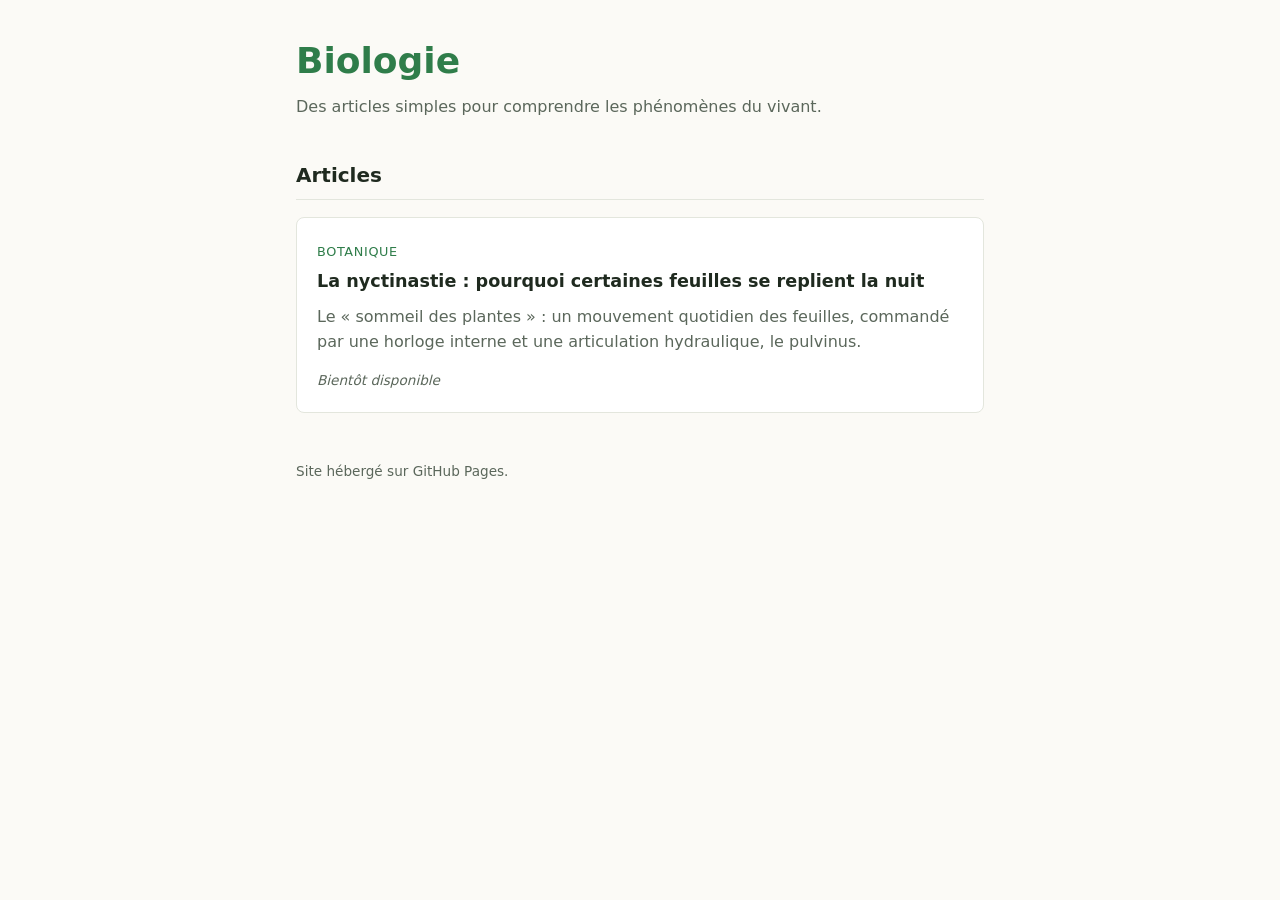
==== index.html @ f810d0ac "Ajoute la page d'accueil du site de biologie Co-Authored-By: Claude Opus 5.5 <noreply@anthropic.com>" ====
<!doctype html>
<html lang="fr">
<head>
  <meta charset="utf-8">
  <meta name="viewport" content="width=device-width, initial-scale=1">
  <title>Biologie</title>
  <meta name="description" content="Des articles simples pour comprendre les phénomènes du vivant.">
  <link rel="stylesheet" href="style.css">
</head>
<body>
  <header>
    <h1>Biologie</h1>
    <p>Des articles simples pour comprendre les phénomènes du vivant.</p>
  </header>

  <main>
    <h2>Articles</h2>
    <ul class="articles">
      <li>
        <span class="tag">Botanique</span>
        <h3>La nyctinastie : pourquoi certaines feuilles se replient la nuit</h3>
        <p>Le « sommeil des plantes » : un mouvement quotidien des feuilles, commandé par une horloge interne et une articulation hydraulique, le pulvinus.</p>
        <span class="soon">Bientôt disponible</span>
      </li>
    </ul>
  </main>

  <footer>
    <p>Site hébergé sur GitHub Pages.</p>
  </footer>
</body>
</html>
---- style.css ----
:root {
  --bg: #fbfaf6;
  --text: #1f2a1f;
  --muted: #5b675b;
  --accent: #2f7d4a;
  --card: #ffffff;
  --border: #e3e6dd;
}

@media (prefers-color-scheme: dark) {
  :root {
    --bg: #141814;
    --text: #e6ebe4;
    --muted: #a1ac9f;
    --accent: #7fc796;
    --card: #1c221c;
    --border: #2c352c;
  }
}

* {
  box-sizing: border-box;
}

body {
  margin: 0 auto;
  max-width: 720px;
  padding: 2rem 1rem;
  background: var(--bg);
  color: var(--text);
  font-family: system-ui, -apple-system, "Segoe UI", Roboto, sans-serif;
  line-height: 1.6;
}

header {
  margin-bottom: 2.5rem;
}

header h1 {
  margin: 0;
  font-size: 2.25rem;
  color: var(--accent);
}

header p {
  margin: 0.25rem 0 0;
  color: var(--muted);
}

h2 {
  font-size: 1.25rem;
  border-bottom: 1px solid var(--border);
  padding-bottom: 0.5rem;
}

.articles {
  list-style: none;
  margin: 0;
  padding: 0;
}

.articles li {
  background: var(--card);
  border: 1px solid var(--border);
  border-radius: 8px;
  padding: 1.25rem;
  margin-bottom: 1rem;
}

.articles h3 {
  margin: 0.25rem 0 0.5rem;
  font-size: 1.1rem;
}

.articles p {
  margin: 0 0 0.75rem;
  color: var(--muted);
}

.tag {
  font-size: 0.8rem;
  text-transform: uppercase;
  letter-spacing: 0.05em;
  color: var(--accent);
}

.soon {
  font-size: 0.85rem;
  font-style: italic;
  color: var(--muted);
}

footer {
  margin-top: 3rem;
  font-size: 0.85rem;
  color: var(--muted);
}
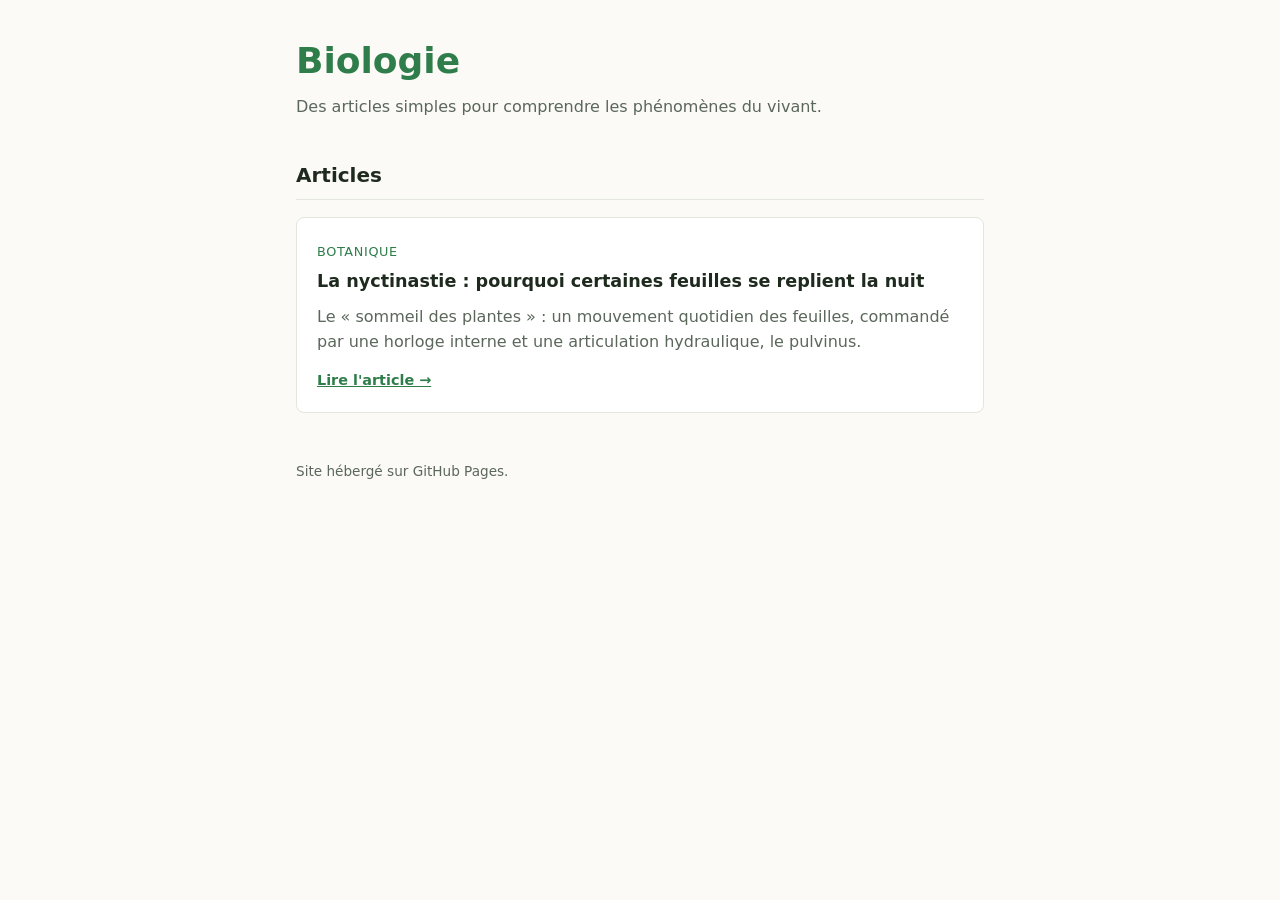
==== commit 3aef1ef8: "Ajoute l'article sur la nyctinastie avec schémas animés Co-Authored-By: Claude Opus 5.5 <noreply@ant" ====
--- a/index.html
+++ b/index.html
@@ -18,9 +18,9 @@
     <ul class="articles">
       <li>
         <span class="tag">Botanique</span>
-        <h3>La nyctinastie : pourquoi certaines feuilles se replient la nuit</h3>
+        <h3><a href="articles/nyctinastie.html">La nyctinastie : pourquoi certaines feuilles se replient la nuit</a></h3>
         <p>Le « sommeil des plantes » : un mouvement quotidien des feuilles, commandé par une horloge interne et une articulation hydraulique, le pulvinus.</p>
-        <span class="soon">Bientôt disponible</span>
+        <a class="read-more" href="articles/nyctinastie.html">Lire l'article →</a>
       </li>
     </ul>
   </main>
--- a/style.css
+++ b/style.css
@@ -3,8 +3,23 @@
   --text: #1f2a1f;
   --muted: #5b675b;
   --accent: #2f7d4a;
+  --accent-soft: #e2f1e5;
   --card: #ffffff;
   --border: #e3e6dd;
+  --warn: #fdf3dc;
+  --warn-border: #e9c46a;
+
+  --stem: #5c8a4a;
+  --leaf: #4f9a4a;
+  --leaf-dark: #2f6b33;
+  --pv-body: #d8ebcf;
+  --pv-core: #8a6d3b;
+  --cell-full: #5fb37c;
+  --cell-flat: #eef4e8;
+  --band-day: #fff6d6;
+  --band-night: #dfe3ec;
+  --band-dark: #c9cfdc;
+  --hole-edge: #7a5a2a;
 }
 
 @media (prefers-color-scheme: dark) {
@@ -13,8 +28,20 @@
     --text: #e6ebe4;
     --muted: #a1ac9f;
     --accent: #7fc796;
+    --accent-soft: #22362a;
     --card: #1c221c;
     --border: #2c352c;
+    --warn: #2e2a1c;
+    --warn-border: #8a7330;
+
+    --pv-body: #2a3f2c;
+    --pv-core: #b08d55;
+    --cell-full: #5fb37c;
+    --cell-flat: #2f3a2f;
+    --band-day: #3a3622;
+    --band-night: #232838;
+    --band-dark: #1b1f2c;
+    --hole-edge: #c9a36a;
   }
 }
 
@@ -32,6 +59,10 @@
   line-height: 1.6;
 }
 
+a {
+  color: var(--accent);
+}
+
 header {
   margin-bottom: 2.5rem;
 }
@@ -72,6 +103,15 @@
   font-size: 1.1rem;
 }
 
+.articles h3 a {
+  color: var(--text);
+  text-decoration: none;
+}
+
+.articles h3 a:hover {
+  color: var(--accent);
+}
+
 .articles p {
   margin: 0 0 0.75rem;
   color: var(--muted);
@@ -90,8 +130,502 @@
   color: var(--muted);
 }
 
+.read-more {
+  font-size: 0.9rem;
+  font-weight: 600;
+}
+
 footer {
   margin-top: 3rem;
   font-size: 0.85rem;
   color: var(--muted);
 }
+
+/* ---------- Article ---------- */
+
+.back {
+  margin-bottom: 1.5rem;
+  font-size: 0.9rem;
+}
+
+.article-header h1 {
+  margin: 0.25rem 0 0.75rem;
+  font-size: 1.9rem;
+  line-height: 1.25;
+  color: var(--text);
+}
+
+.lead {
+  font-size: 1.1rem;
+}
+
+article section {
+  margin-top: 2.5rem;
+}
+
+article h2 {
+  font-size: 1.4rem;
+}
+
+article h3 {
+  font-size: 1.1rem;
+  margin-top: 1.75rem;
+}
+
+article li {
+  margin-bottom: 0.4rem;
+}
+
+.toc {
+  background: var(--card);
+  border: 1px solid var(--border);
+  border-radius: 8px;
+  padding: 0.75rem 1.25rem;
+  margin: 2rem 0;
+}
+
+.toc h2 {
+  font-size: 1rem;
+  border: 0;
+  margin: 0.25rem 0;
+  padding: 0;
+}
+
+.toc ol {
+  margin: 0.25rem 0 0.5rem;
+  padding-left: 1.25rem;
+  columns: 2;
+  column-gap: 2rem;
+}
+
+.toc li {
+  margin: 0.15rem 0;
+}
+
+.callout {
+  background: var(--accent-soft);
+  border-left: 4px solid var(--accent);
+  border-radius: 6px;
+  padding: 0.5rem 1rem;
+}
+
+.callout p {
+  margin: 0.5rem 0;
+}
+
+.callout.warn {
+  background: var(--warn);
+  border-left-color: var(--warn-border);
+}
+
+/* Tableaux */
+
+.table-wrap {
+  overflow-x: auto;
+}
+
+table {
+  width: 100%;
+  border-collapse: collapse;
+  font-size: 0.92rem;
+}
+
+th,
+td {
+  text-align: left;
+  vertical-align: top;
+  padding: 0.55rem 0.6rem;
+  border-bottom: 1px solid var(--border);
+}
+
+th {
+  background: var(--accent-soft);
+}
+
+/* Cartes d'hypothèses */
+
+.cards {
+  display: grid;
+  grid-template-columns: repeat(auto-fit, minmax(220px, 1fr));
+  gap: 0.75rem;
+}
+
+.card {
+  background: var(--card);
+  border: 1px solid var(--border);
+  border-top: 3px solid var(--accent);
+  border-radius: 8px;
+  padding: 0.25rem 1rem 0.5rem;
+}
+
+.card h3 {
+  margin: 0.6rem 0 0.25rem;
+  font-size: 1rem;
+}
+
+.card p {
+  margin: 0 0 0.5rem;
+  font-size: 0.92rem;
+  color: var(--muted);
+}
+
+/* Chaîne de commande */
+
+.chain {
+  list-style: none;
+  padding: 0;
+  display: grid;
+  grid-template-columns: repeat(5, 1fr);
+  gap: 0.5rem;
+}
+
+.chain li {
+  position: relative;
+  background: var(--card);
+  border: 1px solid var(--border);
+  border-radius: 8px;
+  padding: 0.6rem;
+  margin: 0;
+  font-size: 0.85rem;
+  color: var(--muted);
+}
+
+.chain strong {
+  display: block;
+  color: var(--text);
+  font-size: 0.95rem;
+}
+
+.chain .n {
+  display: inline-grid;
+  place-items: center;
+  width: 1.5rem;
+  height: 1.5rem;
+  border-radius: 50%;
+  background: var(--accent);
+  color: var(--bg);
+  font-weight: 700;
+  font-size: 0.8rem;
+  margin-bottom: 0.3rem;
+}
+
+.chain li + li::before {
+  content: "→";
+  position: absolute;
+  left: -0.5rem;
+  top: 50%;
+  transform: translate(-50%, -50%);
+  color: var(--accent);
+  font-weight: 700;
+}
+
+@media (max-width: 640px) {
+  .chain {
+    grid-template-columns: 1fr;
+  }
+
+  .chain li + li::before {
+    content: "↓";
+    left: 50%;
+    top: -0.5rem;
+  }
+
+  .toc ol {
+    columns: 1;
+  }
+}
+
+@media (prefers-reduced-motion: no-preference) {
+  .chain li {
+    animation: step 10s infinite;
+  }
+
+  .chain li:nth-child(2) { animation-delay: 2s; }
+  .chain li:nth-child(3) { animation-delay: 4s; }
+  .chain li:nth-child(4) { animation-delay: 6s; }
+  .chain li:nth-child(5) { animation-delay: 8s; }
+}
+
+@keyframes step {
+  0%, 18% {
+    border-color: var(--accent);
+    background: var(--accent-soft);
+  }
+  24%, 100% {
+    border-color: var(--border);
+    background: var(--card);
+  }
+}
+
+.steps li {
+  margin-bottom: 0.6rem;
+}
+
+.sources {
+  font-size: 0.85rem;
+}
+
+.sources li {
+  margin-bottom: 0.5rem;
+}
+
+/* ---------- Figures ---------- */
+
+.figure {
+  margin: 1.5rem 0;
+  background: var(--card);
+  border: 1px solid var(--border);
+  border-radius: 10px;
+  padding: 0.75rem;
+}
+
+.figure svg {
+  display: block;
+  width: 100%;
+  height: auto;
+  border-radius: 6px;
+}
+
+.figure figcaption {
+  margin-top: 0.5rem;
+  font-size: 0.85rem;
+  color: var(--muted);
+}
+
+.controls {
+  display: flex;
+  flex-wrap: wrap;
+  align-items: center;
+  gap: 0.6rem;
+  margin-top: 0.75rem;
+}
+
+.controls input[type="range"] {
+  flex: 1;
+  min-width: 140px;
+  accent-color: var(--accent);
+}
+
+.controls output {
+  font-variant-numeric: tabular-nums;
+  min-width: 4.5rem;
+  font-weight: 600;
+}
+
+button {
+  font: inherit;
+  font-size: 0.9rem;
+  padding: 0.35rem 0.9rem;
+  border-radius: 6px;
+  border: 1px solid var(--accent);
+  background: var(--card);
+  color: var(--accent);
+  cursor: pointer;
+}
+
+button[aria-pressed="true"] {
+  background: var(--accent);
+  color: var(--bg);
+}
+
+.status {
+  margin: 0.5rem 0 0;
+  font-weight: 600;
+  min-height: 1.6em;
+}
+
+.lbl {
+  fill: var(--text);
+  font-size: 15px;
+  font-family: inherit;
+}
+
+.lbl.small {
+  font-size: 13px;
+}
+
+.lbl.muted {
+  fill: var(--muted);
+}
+
+/* Pulvinus */
+
+.pv-stem { fill: var(--stem); }
+.pv-body { fill: var(--pv-body); stroke: var(--leaf-dark); stroke-width: 2; }
+.pv-core { fill: var(--pv-core); }
+.pv-petiole { stroke: var(--leaf-dark); stroke-width: 8; stroke-linecap: round; fill: none; }
+.pv-blade { fill: var(--leaf); }
+.pv-vein { stroke: var(--leaf-dark); stroke-width: 2; fill: none; }
+
+.pv-leaf {
+  transform-box: view-box;
+  transform-origin: 230px 130px;
+  transition: transform 1.6s ease-in-out;
+}
+
+.cell {
+  stroke: var(--leaf-dark);
+  stroke-width: 1.5;
+  transform-box: fill-box;
+  transform-origin: center;
+  transition: transform 1.4s ease-in-out, fill 1.4s ease-in-out;
+}
+
+.only-day,
+.only-night {
+  transition: opacity 0.8s;
+}
+
+.pv[data-state="day"] .pv-leaf { transform: rotate(-12deg); }
+.pv[data-state="day"] .cell.up { transform: scale(0.72); fill: var(--cell-flat); }
+.pv[data-state="day"] .cell.low { transform: scale(1.12); fill: var(--cell-full); }
+.pv[data-state="day"] .only-night { opacity: 0; }
+
+.pv[data-state="night"] .pv-leaf { transform: rotate(30deg); }
+.pv[data-state="night"] .cell.up { transform: scale(1.12); fill: var(--cell-full); }
+.pv[data-state="night"] .cell.low { transform: scale(0.72); fill: var(--cell-flat); }
+.pv[data-state="night"] .only-day { opacity: 0; }
+
+/* Courbe de Mairan */
+
+.band-day { fill: var(--band-day); }
+.band-night { fill: var(--band-night); }
+.band-dark { fill: var(--band-dark); }
+
+.noon line {
+  stroke: var(--muted);
+  stroke-width: 1;
+  stroke-dasharray: 3 4;
+  opacity: 0.7;
+}
+
+.axis {
+  stroke: var(--muted);
+  stroke-width: 1.5;
+}
+
+.curve {
+  fill: none;
+  stroke: var(--accent);
+  stroke-width: 3;
+  stroke-linejoin: round;
+  stroke-dasharray: 1;
+  stroke-dashoffset: 0;
+}
+
+.js .chart:not(.seen) .curve {
+  stroke-dashoffset: 1;
+}
+
+.js .chart.seen .curve {
+  transition: stroke-dashoffset 4s ease-in-out;
+}
+
+.legend {
+  margin: 0.5rem 0 0;
+  font-size: 0.85rem;
+  color: var(--muted);
+}
+
+.key {
+  display: inline-block;
+  width: 0.9rem;
+  height: 0.9rem;
+  border-radius: 2px;
+  vertical-align: -0.1rem;
+  margin: 0 0.3rem 0 0.6rem;
+  border: 1px solid var(--border);
+}
+
+.key:first-child { margin-left: 0; }
+.key-day { background: var(--band-day); }
+.key-night { background: var(--band-night); }
+.key-noon { border: 0; border-left: 2px dashed var(--muted); width: 0.5rem; border-radius: 0; }
+
+/* Feuille fossile */
+
+.f-blade { fill: var(--leaf); }
+.f-vein { stroke: var(--leaf-dark); stroke-width: 2; fill: none; }
+.f-midrib,
+.f-petiole { stroke: var(--leaf-dark); stroke-width: 4; stroke-linecap: round; fill: none; }
+.f-hole { fill: var(--card); stroke: var(--hole-edge); stroke-width: 2.5; }
+.f-insect { fill: #6b4423; stroke: #4a2f18; stroke-width: 2; opacity: 0; }
+.f-sym-label { paint-order: stroke; stroke: var(--leaf); stroke-width: 6px; stroke-linejoin: round; }
+.f-sym path { stroke: var(--text); stroke-width: 1.5; stroke-dasharray: 4 4; fill: none; }
+
+.f-right {
+  transform-box: view-box;
+  transform-origin: 300px 0;
+}
+
+.stages {
+  display: grid;
+  margin: 0.5rem 0 0;
+  font-weight: 600;
+  min-height: 1.6em;
+}
+
+.stages span {
+  grid-area: 1 / 1;
+  opacity: 0;
+}
+
+.stages .s3 {
+  opacity: 1;
+}
+
+@media (prefers-reduced-motion: no-preference) {
+  .f-right { animation: f-fold 10s infinite; }
+  .f-hole { animation: f-hole 10s infinite; }
+  .f-insect { animation: f-insect 10s infinite; }
+  .f-sym { animation: f-sym 10s infinite; }
+  .stages .s1 { animation: f-s1 10s infinite; }
+  .stages .s2 { animation: f-s2 10s infinite; }
+  .stages .s3 { animation: f-s3 10s infinite; }
+}
+
+@keyframes f-fold {
+  0%, 8% { transform: scaleX(1); filter: none; }
+  20%, 52% { transform: scaleX(-1); filter: brightness(1.12); }
+  64%, 100% { transform: scaleX(1); filter: none; }
+}
+
+@keyframes f-hole {
+  0%, 36% { opacity: 0; }
+  42%, 90% { opacity: 1; }
+  97%, 100% { opacity: 0; }
+}
+
+@keyframes f-insect {
+  0%, 20% { transform: translate(220px, -100px); opacity: 0; }
+  24% { opacity: 1; }
+  33% { transform: translate(0, 0); }
+  36% { transform: translate(5px, 0); }
+  39% { transform: translate(0, 0); }
+  42% { transform: translate(5px, 0); opacity: 1; }
+  52%, 100% { transform: translate(240px, 90px); opacity: 0; }
+}
+
+@keyframes f-sym {
+  0%, 66% { opacity: 0; }
+  72%, 90% { opacity: 1; }
+  97%, 100% { opacity: 0; }
+}
+
+@keyframes f-s1 {
+  0%, 8% { opacity: 0; }
+  12%, 30% { opacity: 1; }
+  33%, 100% { opacity: 0; }
+}
+
+@keyframes f-s2 {
+  0%, 32% { opacity: 0; }
+  35%, 50% { opacity: 1; }
+  54%, 100% { opacity: 0; }
+}
+
+@keyframes f-s3 {
+  0%, 58% { opacity: 0; }
+  64%, 92% { opacity: 1; }
+  97%, 100% { opacity: 0; }
+}
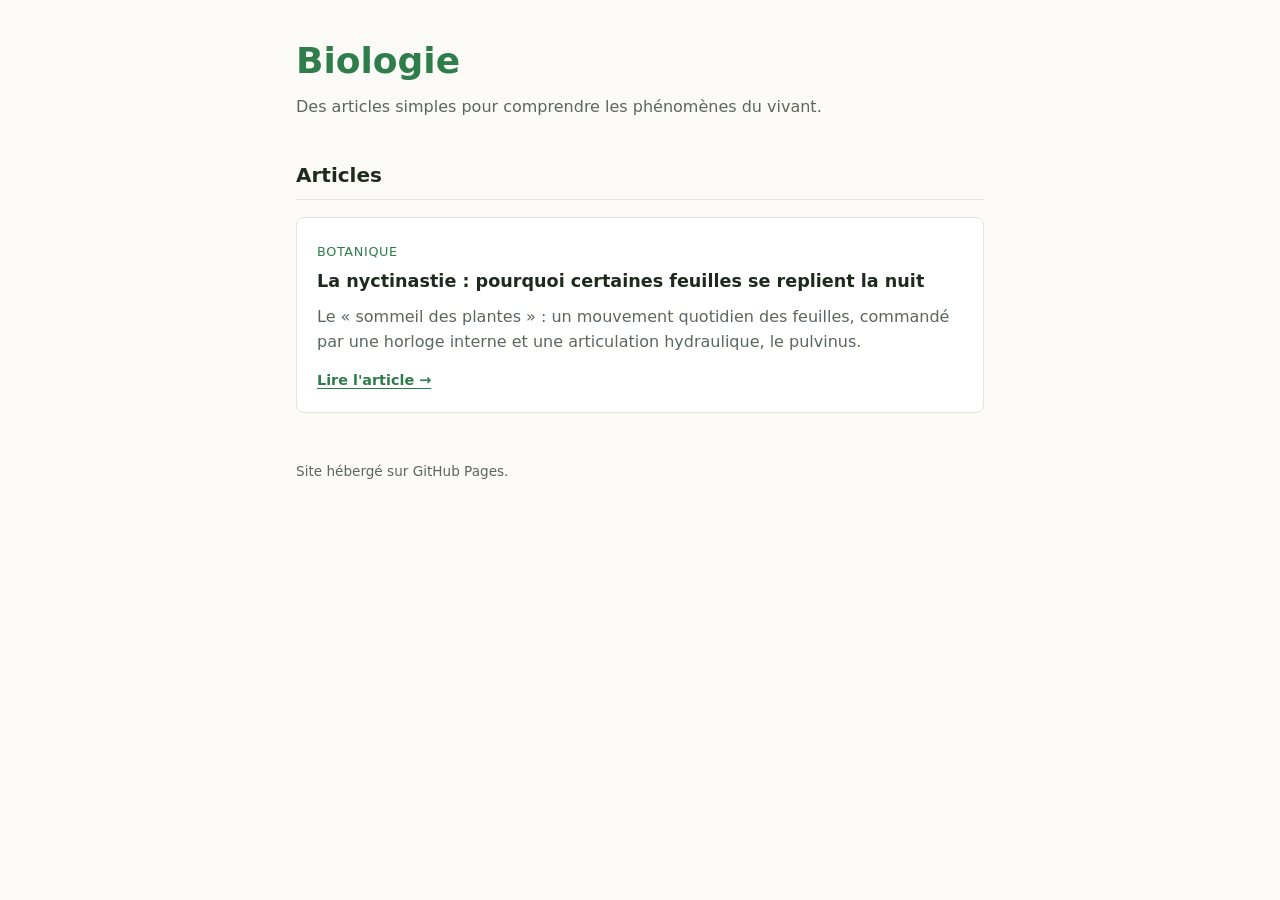
==== commit 97ceef9c: "Force le rechargement de la feuille de style et soigne les liens Le navigateur pouvait garder en cac" ====
--- a/index.html
+++ b/index.html
@@ -5,7 +5,7 @@
   <meta name="viewport" content="width=device-width, initial-scale=1">
   <title>Biologie</title>
   <meta name="description" content="Des articles simples pour comprendre les phénomènes du vivant.">
-  <link rel="stylesheet" href="style.css">
+  <link rel="stylesheet" href="style.css?v=2">
 </head>
 <body>
   <header>
--- a/style.css
+++ b/style.css
@@ -59,8 +59,15 @@
   line-height: 1.6;
 }
 
-a {
+a,
+a:visited {
   color: var(--accent);
+  text-decoration-thickness: 1px;
+  text-underline-offset: 0.2em;
+}
+
+a:hover {
+  text-decoration-thickness: 2px;
 }
 
 header {
